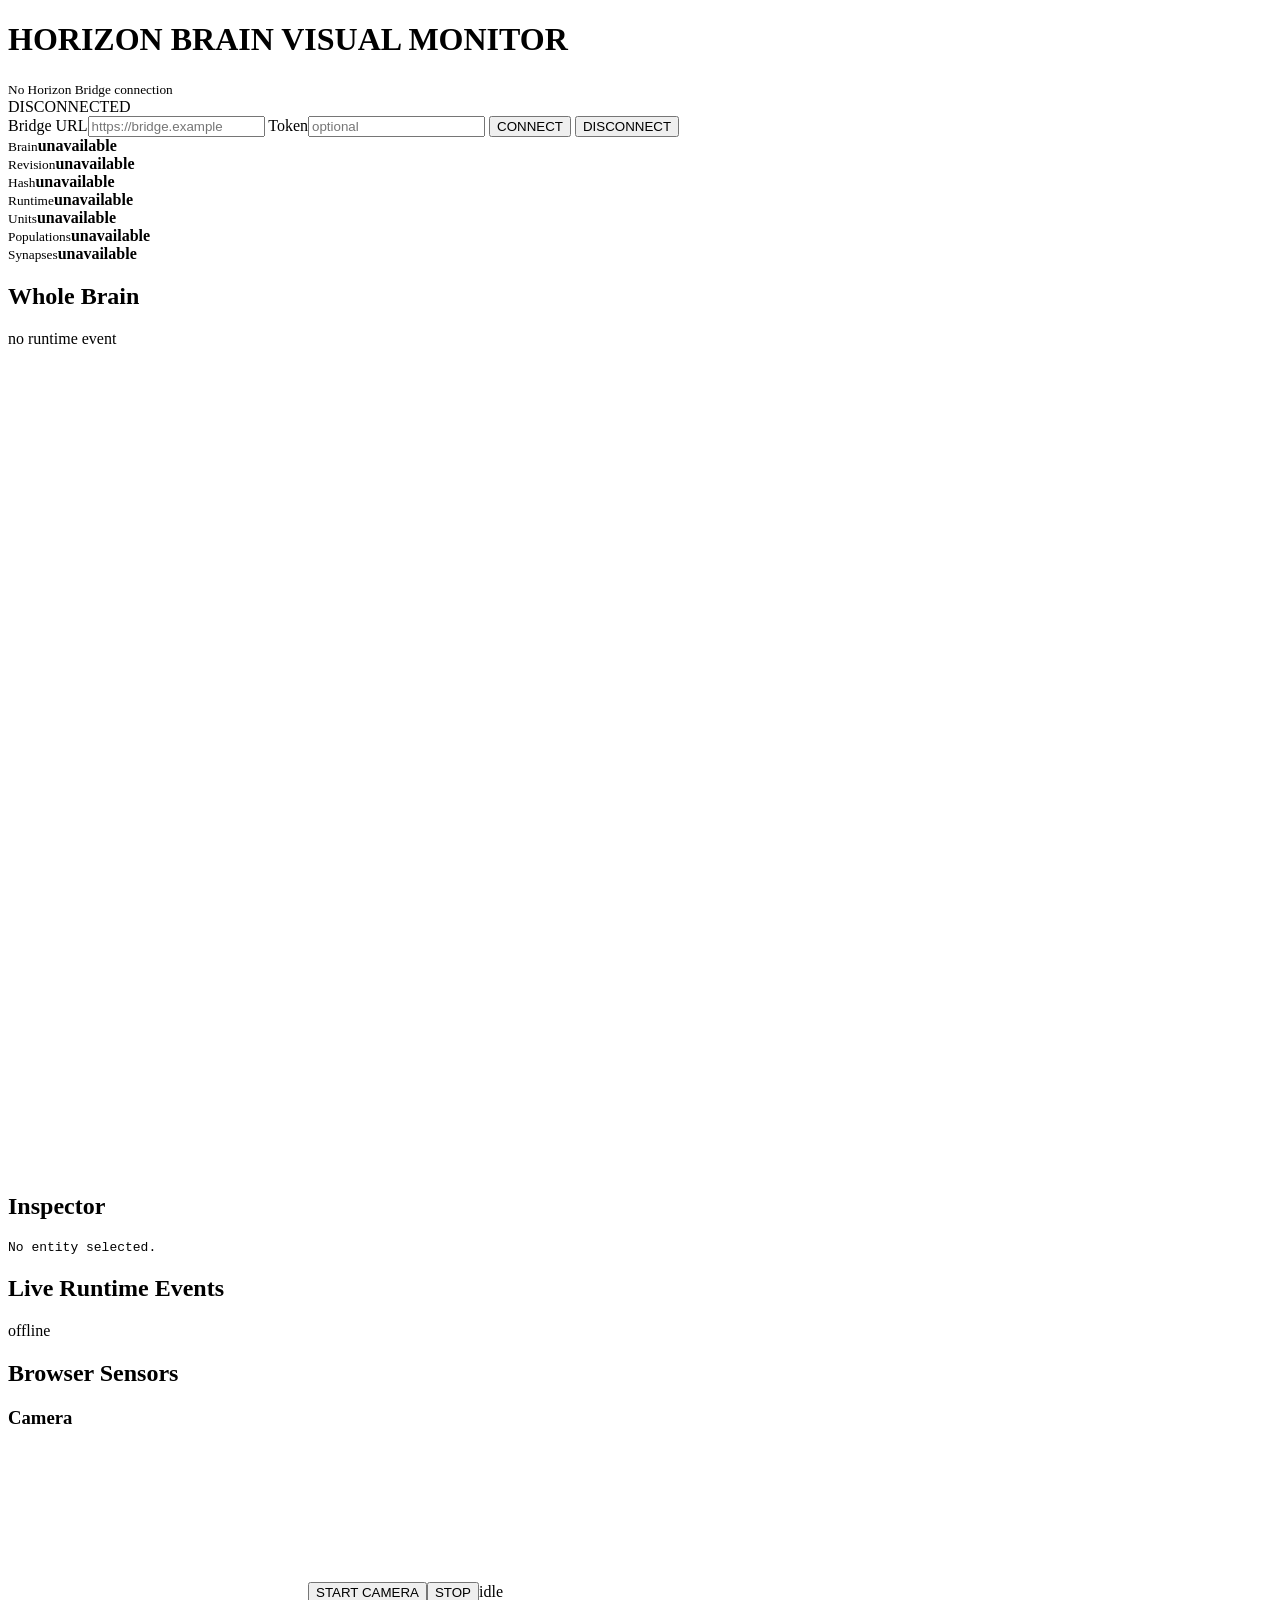
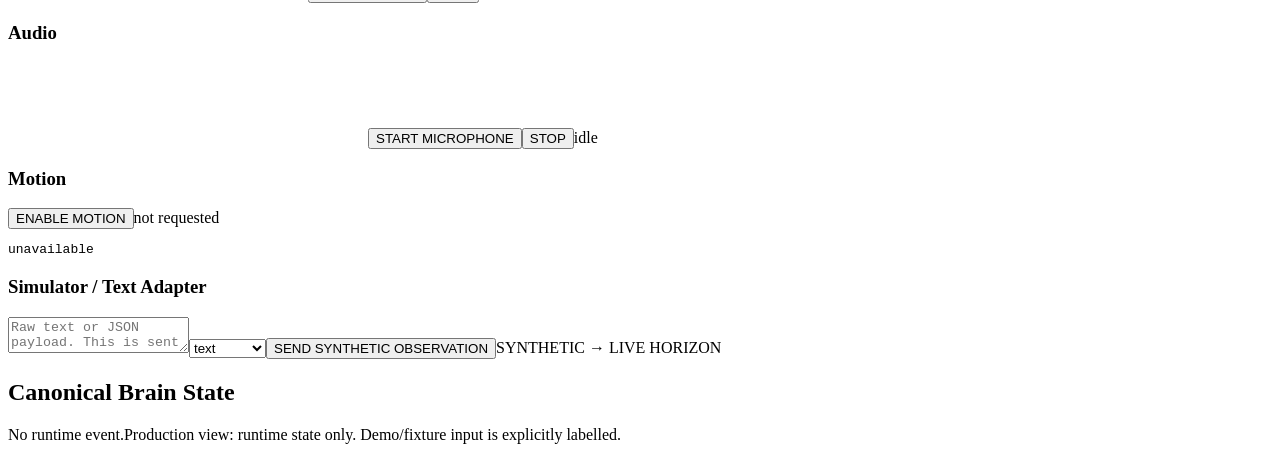
==== horizon-monitor/index.html @ f65339a7 "deploy: Horizon Brain Visual Monitor static client" ====
<!doctype html>
<html lang="en">
<head><meta charset="utf-8"><meta name="viewport" content="width=device-width,initial-scale=1"><title>Horizon Brain Visual Monitor</title><link rel="stylesheet" href="./styles.css"></head>
<body>
<header><div><h1>HORIZON BRAIN VISUAL MONITOR</h1><small id="source">No Horizon Bridge connection</small></div><div id="status" class="status disconnected">DISCONNECTED</div></header>
<section class="toolbar panel">
<label>Bridge URL<input id="bridge" placeholder="https://bridge.example"></label>
<label>Token<input id="token" type="password" placeholder="optional"></label>
<button id="connect">CONNECT</button>
<button id="disconnect">DISCONNECT</button>
</section>
<section class="metrics">
<div><small>Brain</small><strong id="brain">unavailable</strong></div><div><small>Revision</small><strong id="revision">unavailable</strong></div><div><small>Hash</small><strong id="hash">unavailable</strong></div><div><small>Runtime</small><strong id="commit">unavailable</strong></div><div><small>Units</small><strong id="units">unavailable</strong></div><div><small>Populations</small><strong id="populations">unavailable</strong></div><div><small>Synapses</small><strong id="synapses">unavailable</strong></div>
</section>
<main>
<section class="panel graph"><div class="title"><h2>Whole Brain</h2><span id="graphState">no runtime event</span></div><svg id="brainGraph" viewBox="0 0 1000 650"></svg></section>
<aside class="panel inspector"><div class="title"><h2>Inspector</h2></div><pre id="inspector">No entity selected.</pre></aside>
<section class="panel timeline"><div class="title"><h2>Live Runtime Events</h2><span id="streamState">offline</span></div><div id="events"></div></section>
<section class="panel inputs"><div class="title"><h2>Browser Sensors</h2></div>
<div class="inputGrid">
<div><h3>Camera</h3><video id="video" autoplay muted playsinline></video><button id="cameraStart">START CAMERA</button><button id="cameraStop">STOP</button><span id="cameraStatus">idle</span></div>
<div><h3>Audio</h3><canvas id="wave" width="360" height="80"></canvas><button id="audioStart">START MICROPHONE</button><button id="audioStop">STOP</button><span id="audioStatus">idle</span></div>
<div><h3>Motion</h3><button id="motionStart">ENABLE MOTION</button><span id="motionStatus">not requested</span><pre id="motionData">unavailable</pre></div>
<div><h3>Simulator / Text Adapter</h3><textarea id="simText" placeholder="Raw text or JSON payload. This is sent unchanged as an observation surface."></textarea><select id="simModality"><option value="text">text</option><option value="telemetry">telemetry</option><option value="vision">vision</option><option value="audio">audio</option><option value="sensor">sensor</option></select><button id="simSend">SEND SYNTHETIC OBSERVATION</button><span id="simStatus">SYNTHETIC → LIVE HORIZON</span></div>
</div></section>
<section class="panel state"><div class="title"><h2>Canonical Brain State</h2></div><div class="stateGrid"><pre id="prediction"></pre><pre id="error"></pre><pre id="memory"></pre><pre id="plasticity"></pre><pre id="curiosity"></pre><pre id="provenance"></pre></div></section>
</main>
<footer><span id="last">No runtime event.</span><span>Production view: runtime state only. Demo/fixture input is explicitly labelled.</span></footer>
<script type="module" src="./app.js"></script>
</body></html>
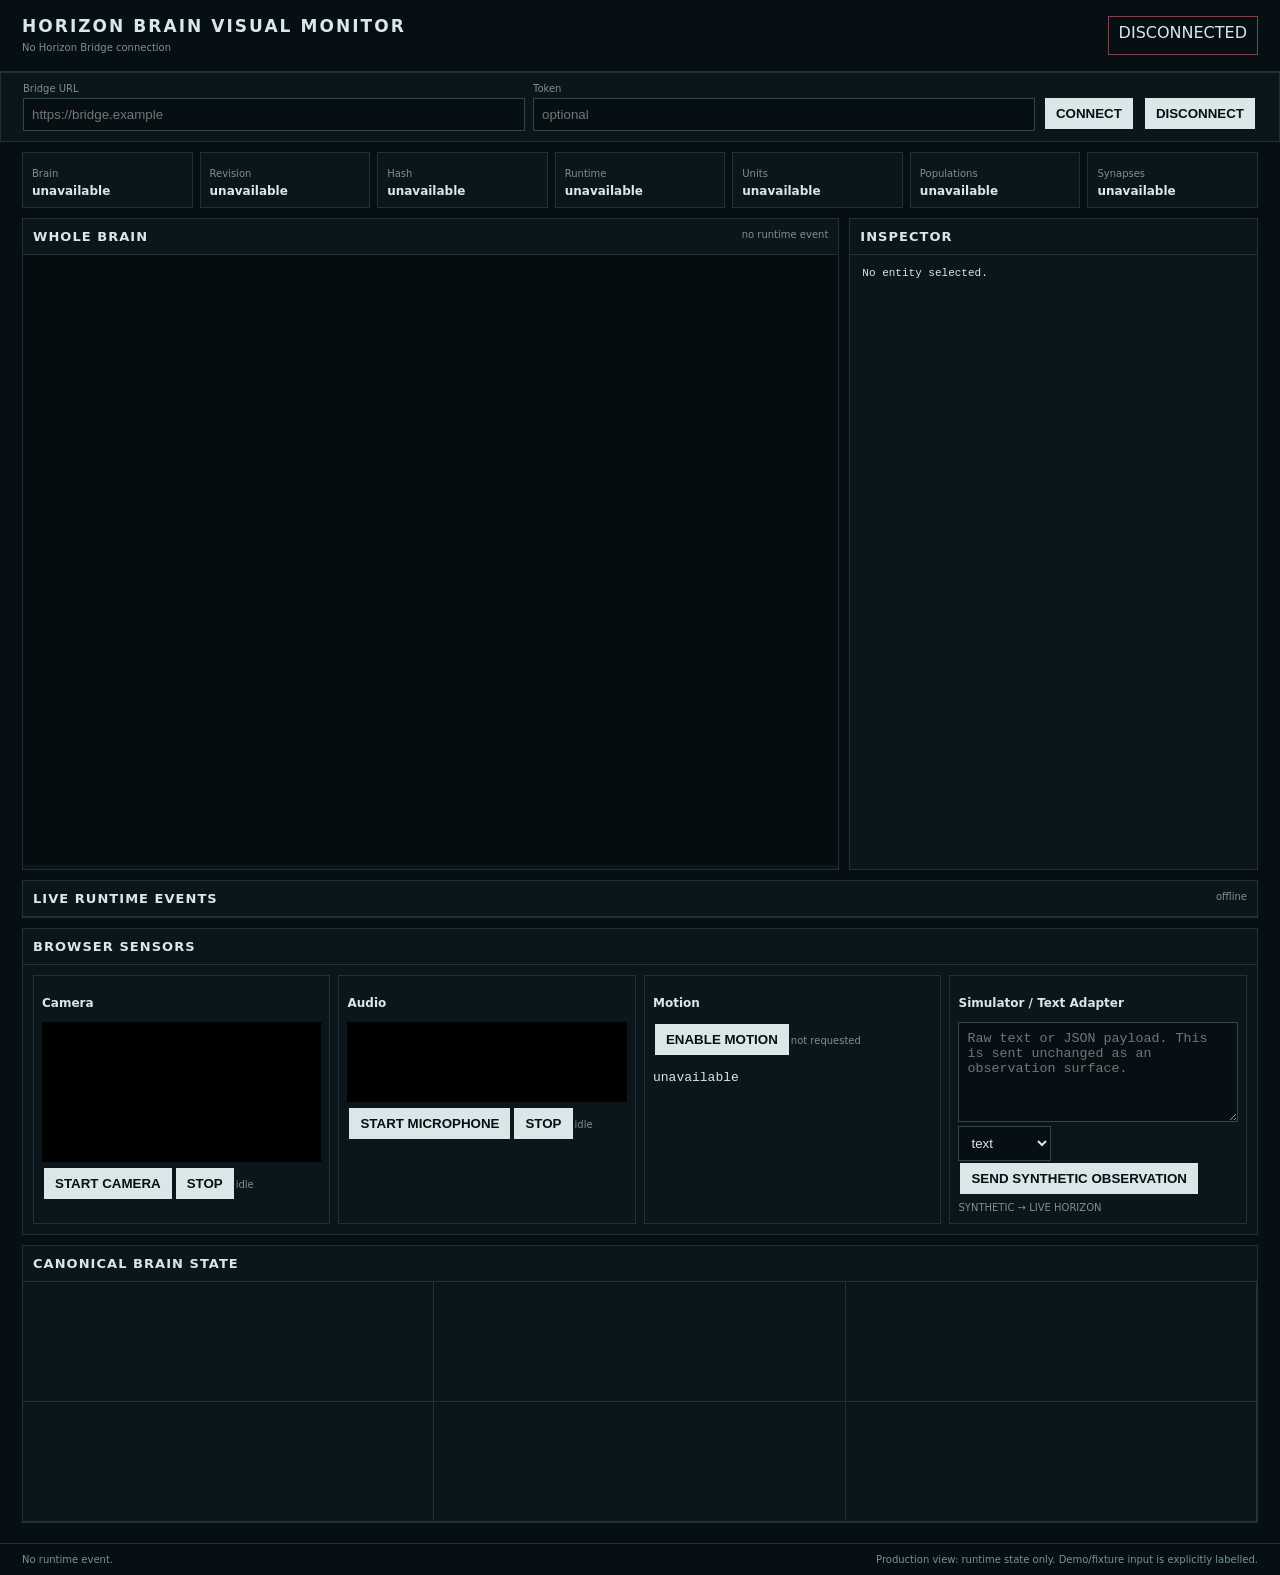
==== commit 7f7e80e7: "sync: Horizon Brain Visual Monitor production client" ====
--- a/horizon-monitor/index.html
+++ b/horizon-monitor/index.html
@@ -14,7 +14,7 @@
 </section>
 <main>
 <section class="panel graph"><div class="title"><h2>Whole Brain</h2><span id="graphState">no runtime event</span></div><svg id="brainGraph" viewBox="0 0 1000 650"></svg></section>
-<aside class="panel inspector"><div class="title"><h2>Inspector</h2></div><pre id="inspector">No entity selected.</pre></aside>
+<aside class="panel inspector"><div class="title"><h2>Inspector</h2></div><div id="inspectList" class="inspectList"></div><pre id="inspector">No entity selected.</pre></aside>
 <section class="panel timeline"><div class="title"><h2>Live Runtime Events</h2><span id="streamState">offline</span></div><div id="events"></div></section>
 <section class="panel inputs"><div class="title"><h2>Browser Sensors</h2></div>
 <div class="inputGrid">
--- a/horizon-monitor/styles.css
+++ b/horizon-monitor/styles.css
@@ -0,0 +1 @@
+:root{font-family:system-ui,sans-serif;background:#061014;color:#d9e7e8}*{box-sizing:border-box}body{margin:0;background:#061014}header{display:flex;justify-content:space-between;padding:16px 22px;border-bottom:1px solid #203238}h1{font-size:17px;letter-spacing:.12em;margin:0}h2{font-size:13px;text-transform:uppercase;letter-spacing:.08em;margin:0}h3{font-size:12px}small,span{color:#789196;font-size:10px}.panel,.metrics>div{background:#0a161a;border:1px solid #203238}.toolbar{display:flex;gap:8px;padding:10px 22px;align-items:end}.toolbar label{flex:1}label{display:flex;flex-direction:column;gap:4px;font-size:10px;color:#789196}input,textarea,select{background:#061014;color:#d9e7e8;border:1px solid #30454c;padding:8px}button{border:0;padding:8px 11px;cursor:pointer;background:#d9e7e8;color:#061014;font-weight:700;margin:2px}.status{padding:6px 10px;border:1px solid #7d4545}.connected{color:#8de0b4;border-color:#45866a}.resyncing,.stale{color:#e8cf77;border-color:#8b7740}.metrics{display:grid;grid-template-columns:repeat(7,1fr);gap:7px;padding:10px 22px}.metrics>div{padding:9px;min-width:0}.metrics strong{display:block;white-space:nowrap;overflow:hidden;text-overflow:ellipsis;font-size:12px;margin-top:3px}main{display:grid;grid-template-columns:minmax(0,2fr) minmax(280px,1fr);gap:10px;padding:0 22px 20px}.graph{min-height:650px}.title{display:flex;justify-content:space-between;padding:10px;border-bottom:1px solid #203238}.graph svg{width:100%;height:610px;background:#050d10}.edge{stroke:#40565c;opacity:.7}.edge.inhibitory{stroke-dasharray:5 4}.node{cursor:pointer;stroke:#061014}.node.selected{stroke:#fff;stroke-width:3}.population{fill:none;stroke:#65797d;stroke-dasharray:3 5;opacity:.35}.pulse{stroke:#fff;stroke-width:4}.inspector{min-height:650px}.inspector pre,.stateGrid pre{margin:0;padding:12px;white-space:pre-wrap;overflow:auto;font:11px ui-monospace,monospace}.timeline,.inputs,.state{grid-column:1/-1}.timeline{max-height:330px;overflow:auto}.event{padding:8px 10px;border-bottom:1px solid #17272b;font:10px ui-monospace,monospace}.event strong{color:#d9e7e8}.inputGrid{display:grid;grid-template-columns:repeat(4,1fr);gap:8px;padding:10px}.inputGrid>div{border:1px solid #203238;padding:8px;min-width:0}.inputGrid video,.inputGrid canvas{width:100%;background:#000;min-height:80px}.inputGrid textarea{width:100%;min-height:100px}.stateGrid{display:grid;grid-template-columns:repeat(3,1fr)}.stateGrid pre{min-height:120px;border-right:1px solid #203238;border-bottom:1px solid #203238}footer{display:flex;justify-content:space-between;padding:10px 22px;border-top:1px solid #203238;font-size:10px;color:#60757a}@media(max-width:950px){.metrics{grid-template-columns:repeat(2,1fr)}main{grid-template-columns:1fr}.inputGrid,.stateGrid{grid-template-columns:1fr}.toolbar{flex-direction:column;align-items:stretch}.graph{min-height:0}.graph svg{height:500px}}
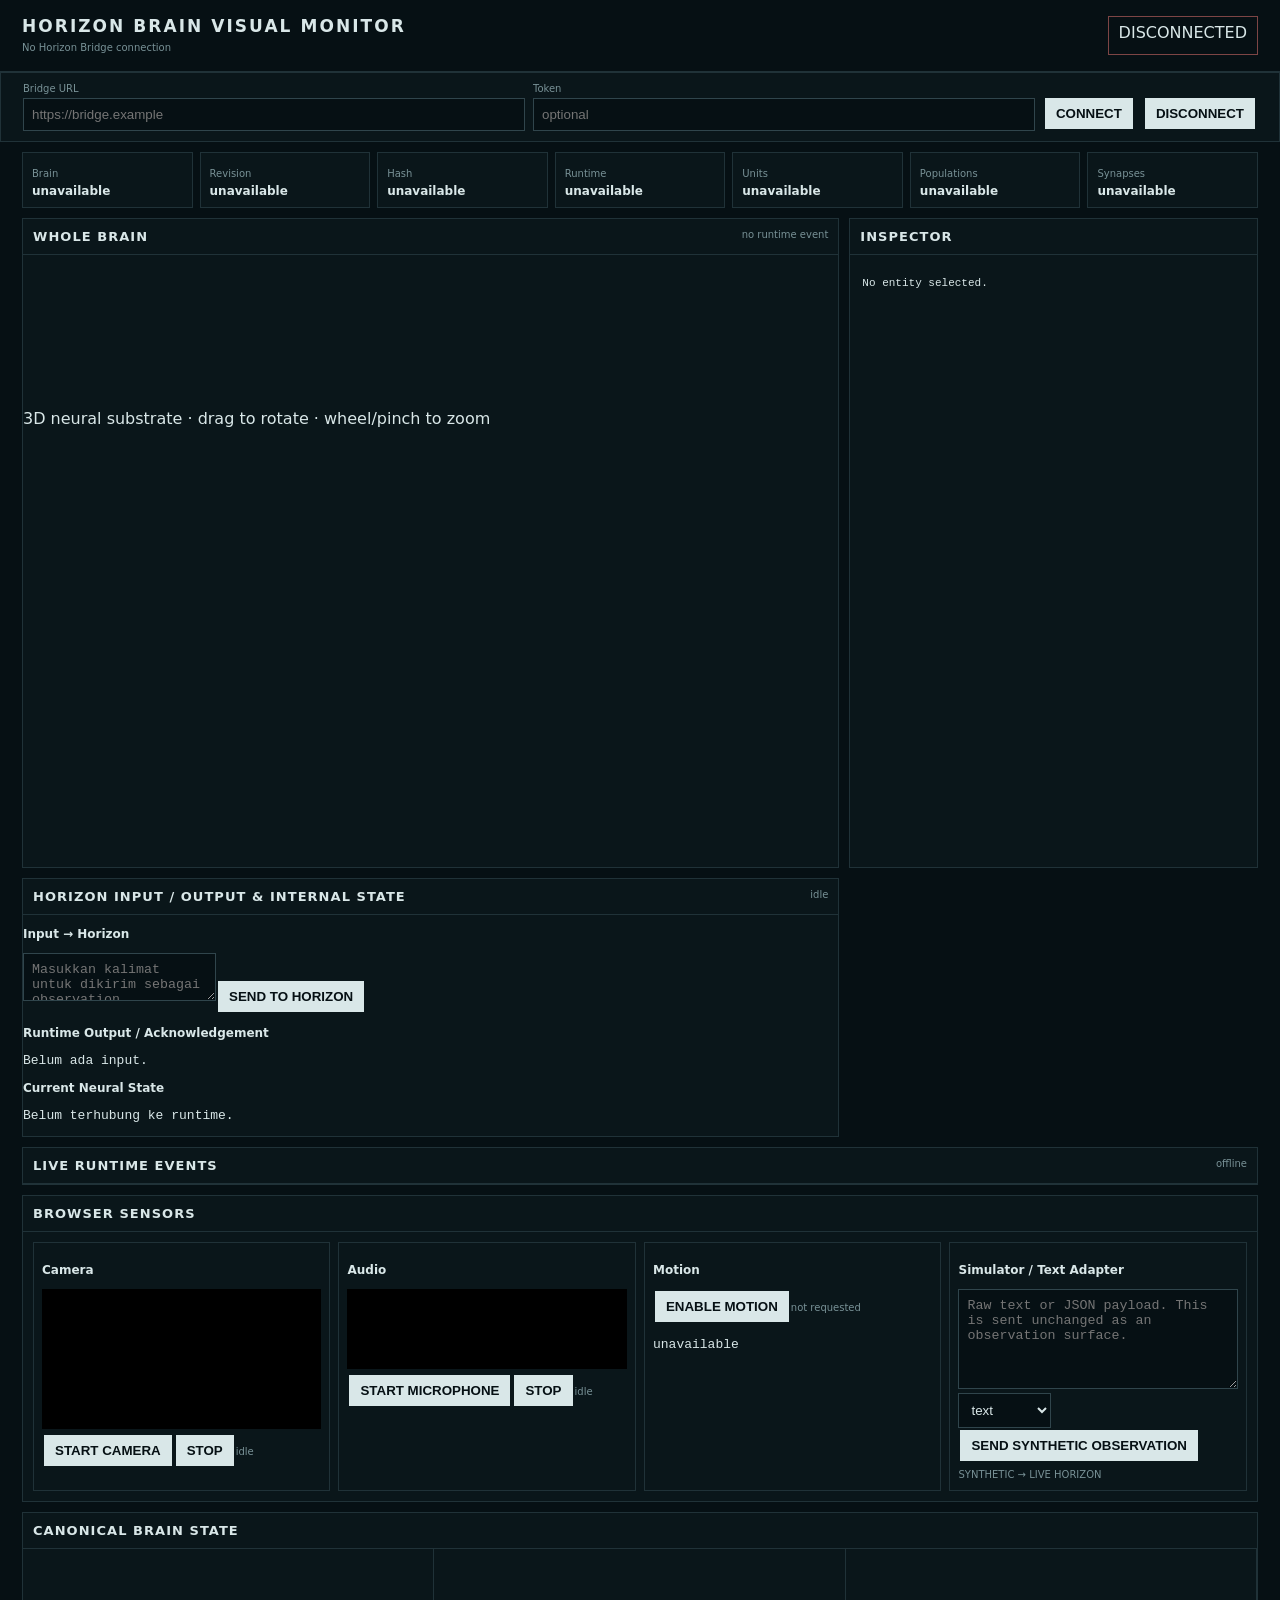
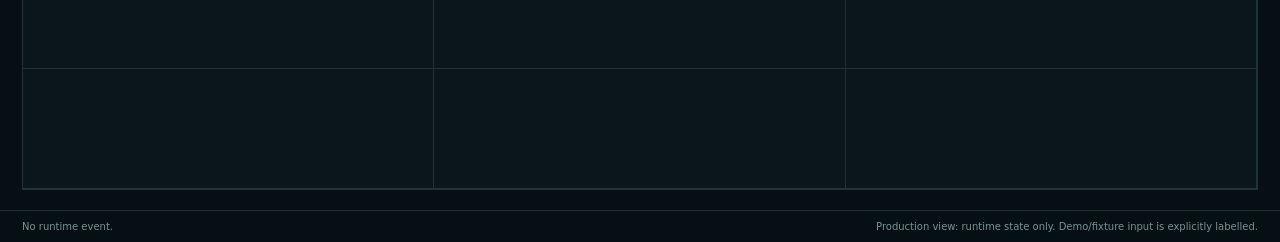
==== commit 45e6a3de: "feat monitor add input output and internal neural state panels" ====
--- a/horizon-monitor/index.html
+++ b/horizon-monitor/index.html
@@ -13,8 +13,9 @@
 <div><small>Brain</small><strong id="brain">unavailable</strong></div><div><small>Revision</small><strong id="revision">unavailable</strong></div><div><small>Hash</small><strong id="hash">unavailable</strong></div><div><small>Runtime</small><strong id="commit">unavailable</strong></div><div><small>Units</small><strong id="units">unavailable</strong></div><div><small>Populations</small><strong id="populations">unavailable</strong></div><div><small>Synapses</small><strong id="synapses">unavailable</strong></div>
 </section>
 <main>
-<section class="panel graph"><div class="title"><h2>Whole Brain</h2><span id="graphState">no runtime event</span></div><svg id="brainGraph" viewBox="0 0 1000 650"></svg></section>
+<section class="panel graph"><div class="title"><h2>Whole Brain</h2><span id="graphState">no runtime event</span></div><canvas id="brainGraph" aria-label="3D canonical neural brain"></canvas><div class="graphHint">3D neural substrate · drag to rotate · wheel/pinch to zoom</div></section>
 <aside class="panel inspector"><div class="title"><h2>Inspector</h2></div><div id="inspectList" class="inspectList"></div><pre id="inspector">No entity selected.</pre></aside>
+<section class="panel cognition"><div class="title"><h2>Horizon Input / Output & Internal State</h2><span id="ioStatus">idle</span></div><div class="cognitionGrid"><div><h3>Input → Horizon</h3><textarea id="ioInput" placeholder="Masukkan kalimat untuk dikirim sebagai observation..."></textarea><button id="ioSend">SEND TO HORIZON</button></div><div><h3>Runtime Output / Acknowledgement</h3><pre id="ioOutput">Belum ada input.</pre></div><div><h3>Current Neural State</h3><pre id="thoughtState">Belum terhubung ke runtime.</pre></div></div></section>
 <section class="panel timeline"><div class="title"><h2>Live Runtime Events</h2><span id="streamState">offline</span></div><div id="events"></div></section>
 <section class="panel inputs"><div class="title"><h2>Browser Sensors</h2></div>
 <div class="inputGrid">
--- a/horizon-monitor/styles.css
+++ b/horizon-monitor/styles.css
@@ -1 +1,4 @@
-:root{font-family:system-ui,sans-serif;background:#061014;color:#d9e7e8}*{box-sizing:border-box}body{margin:0;background:#061014}header{display:flex;justify-content:space-between;padding:16px 22px;border-bottom:1px solid #203238}h1{font-size:17px;letter-spacing:.12em;margin:0}h2{font-size:13px;text-transform:uppercase;letter-spacing:.08em;margin:0}h3{font-size:12px}small,span{color:#789196;font-size:10px}.panel,.metrics>div{background:#0a161a;border:1px solid #203238}.toolbar{display:flex;gap:8px;padding:10px 22px;align-items:end}.toolbar label{flex:1}label{display:flex;flex-direction:column;gap:4px;font-size:10px;color:#789196}input,textarea,select{background:#061014;color:#d9e7e8;border:1px solid #30454c;padding:8px}button{border:0;padding:8px 11px;cursor:pointer;background:#d9e7e8;color:#061014;font-weight:700;margin:2px}.status{padding:6px 10px;border:1px solid #7d4545}.connected{color:#8de0b4;border-color:#45866a}.resyncing,.stale{color:#e8cf77;border-color:#8b7740}.metrics{display:grid;grid-template-columns:repeat(7,1fr);gap:7px;padding:10px 22px}.metrics>div{padding:9px;min-width:0}.metrics strong{display:block;white-space:nowrap;overflow:hidden;text-overflow:ellipsis;font-size:12px;margin-top:3px}main{display:grid;grid-template-columns:minmax(0,2fr) minmax(280px,1fr);gap:10px;padding:0 22px 20px}.graph{min-height:650px}.title{display:flex;justify-content:space-between;padding:10px;border-bottom:1px solid #203238}.graph svg{width:100%;height:610px;background:#050d10}.edge{stroke:#40565c;opacity:.7}.edge.inhibitory{stroke-dasharray:5 4}.node{cursor:pointer;stroke:#061014}.node.selected{stroke:#fff;stroke-width:3}.population{fill:none;stroke:#65797d;stroke-dasharray:3 5;opacity:.35}.pulse{stroke:#fff;stroke-width:4}.inspector{min-height:650px}.inspector pre,.stateGrid pre{margin:0;padding:12px;white-space:pre-wrap;overflow:auto;font:11px ui-monospace,monospace}.timeline,.inputs,.state{grid-column:1/-1}.timeline{max-height:330px;overflow:auto}.event{padding:8px 10px;border-bottom:1px solid #17272b;font:10px ui-monospace,monospace}.event strong{color:#d9e7e8}.inputGrid{display:grid;grid-template-columns:repeat(4,1fr);gap:8px;padding:10px}.inputGrid>div{border:1px solid #203238;padding:8px;min-width:0}.inputGrid video,.inputGrid canvas{width:100%;background:#000;min-height:80px}.inputGrid textarea{width:100%;min-height:100px}.stateGrid{display:grid;grid-template-columns:repeat(3,1fr)}.stateGrid pre{min-height:120px;border-right:1px solid #203238;border-bottom:1px solid #203238}footer{display:flex;justify-content:space-between;padding:10px 22px;border-top:1px solid #203238;font-size:10px;color:#60757a}@media(max-width:950px){.metrics{grid-template-columns:repeat(2,1fr)}main{grid-template-columns:1fr}.inputGrid,.stateGrid{grid-template-columns:1fr}.toolbar{flex-direction:column;align-items:stretch}.graph{min-height:0}.graph svg{height:500px}}+:root{font-family:system-ui,sans-serif;background:#061014;color:#d9e7e8}*{box-sizing:border-box}body{margin:0;background:#061014}header{display:flex;justify-content:space-between;padding:16px 22px;border-bottom:1px solid #203238}h1{font-size:17px;letter-spacing:.12em;margin:0}h2{font-size:13px;text-transform:uppercase;letter-spacing:.08em;margin:0}h3{font-size:12px}small,span{color:#789196;font-size:10px}.panel,.metrics>div{background:#0a161a;border:1px solid #203238}.toolbar{display:flex;gap:8px;padding:10px 22px;align-items:end}.toolbar label{flex:1}label{display:flex;flex-direction:column;gap:4px;font-size:10px;color:#789196}input,textarea,select{background:#061014;color:#d9e7e8;border:1px solid #30454c;padding:8px}button{border:0;padding:8px 11px;cursor:pointer;background:#d9e7e8;color:#061014;font-weight:700;margin:2px}.status{padding:6px 10px;border:1px solid #7d4545}.connected{color:#8de0b4;border-color:#45866a}.resyncing,.stale{color:#e8cf77;border-color:#8b7740}.metrics{display:grid;grid-template-columns:repeat(7,1fr);gap:7px;padding:10px 22px}.metrics>div{padding:9px;min-width:0}.metrics strong{display:block;white-space:nowrap;overflow:hidden;text-overflow:ellipsis;font-size:12px;margin-top:3px}main{display:grid;grid-template-columns:minmax(0,2fr) minmax(280px,1fr);gap:10px;padding:0 22px 20px}.graph{min-height:650px}.title{display:flex;justify-content:space-between;padding:10px;border-bottom:1px solid #203238}.graph svg{width:100%;height:610px;background:#050d10}.edge{stroke:#40565c;opacity:.7}.edge.inhibitory{stroke-dasharray:5 4}.node{cursor:pointer;stroke:#061014}.node.selected{stroke:#fff;stroke-width:3}.population{fill:none;stroke:#65797d;stroke-dasharray:3 5;opacity:.35}.pulse{stroke:#fff;stroke-width:4}.inspector{min-height:650px}.inspector pre,.stateGrid pre{margin:0;padding:12px;white-space:pre-wrap;overflow:auto;font:11px ui-monospace,monospace}.timeline,.inputs,.state{grid-column:1/-1}.timeline{max-height:330px;overflow:auto}.event{padding:8px 10px;border-bottom:1px solid #17272b;font:10px ui-monospace,monospace}.event strong{color:#d9e7e8}.inputGrid{display:grid;grid-template-columns:repeat(4,1fr);gap:8px;padding:10px}.inputGrid>div{border:1px solid #203238;padding:8px;min-width:0}.inputGrid video,.inputGrid canvas{width:100%;background:#000;min-height:80px}.inputGrid textarea{width:100%;min-height:100px}.stateGrid{display:grid;grid-template-columns:repeat(3,1fr)}.stateGrid pre{min-height:120px;border-right:1px solid #203238;border-bottom:1px solid #203238}footer{display:flex;justify-content:space-between;padding:10px 22px;border-top:1px solid #203238;font-size:10px;color:#60757a}@media(max-width:950px){.metrics{grid-template-columns:repeat(2,1fr)}main{grid-template-columns:1fr}.inputGrid,.stateGrid{grid-template-columns:1fr}.toolbar{flex-direction:column;align-items:stretch}.graph{min-height:0}.graph svg{height:500px}}
+.inspectList{display:flex;flex-wrap:wrap;gap:6px;margin-bottom:10px}.inspectItem{font:inherit;padding:5px 8px;cursor:pointer}
+
+.brain-shell{pointer-events:none}.brain-hemisphere{fill:#0b1c21;stroke:#36545a;stroke-width:2}.brain-fissure{fill:none;stroke:#527077;stroke-width:3;opacity:.75}.brain-cerebellum{fill:#0a171b;stroke:#36545a;stroke-width:2}.brain-stem{fill:#091519;stroke:#36545a;stroke-width:2}.edge{stroke:#5d767d;opacity:.18;transition:opacity .15s}.edge.edge-active{stroke:#d9e7e8;opacity:.8}.edge.inhibitory{stroke-dasharray:5 4}.edge.plasticity{opacity:.32}.node{cursor:pointer;stroke:#061014;stroke-width:1}.node.selected{stroke:#fff;stroke-width:3}.population{fill:none;stroke:#789196;stroke-dasharray:3 5;opacity:.22;pointer-events:none}.pulse{stroke:#fff;stroke-width:4}.graph svg{overflow:hidden}
